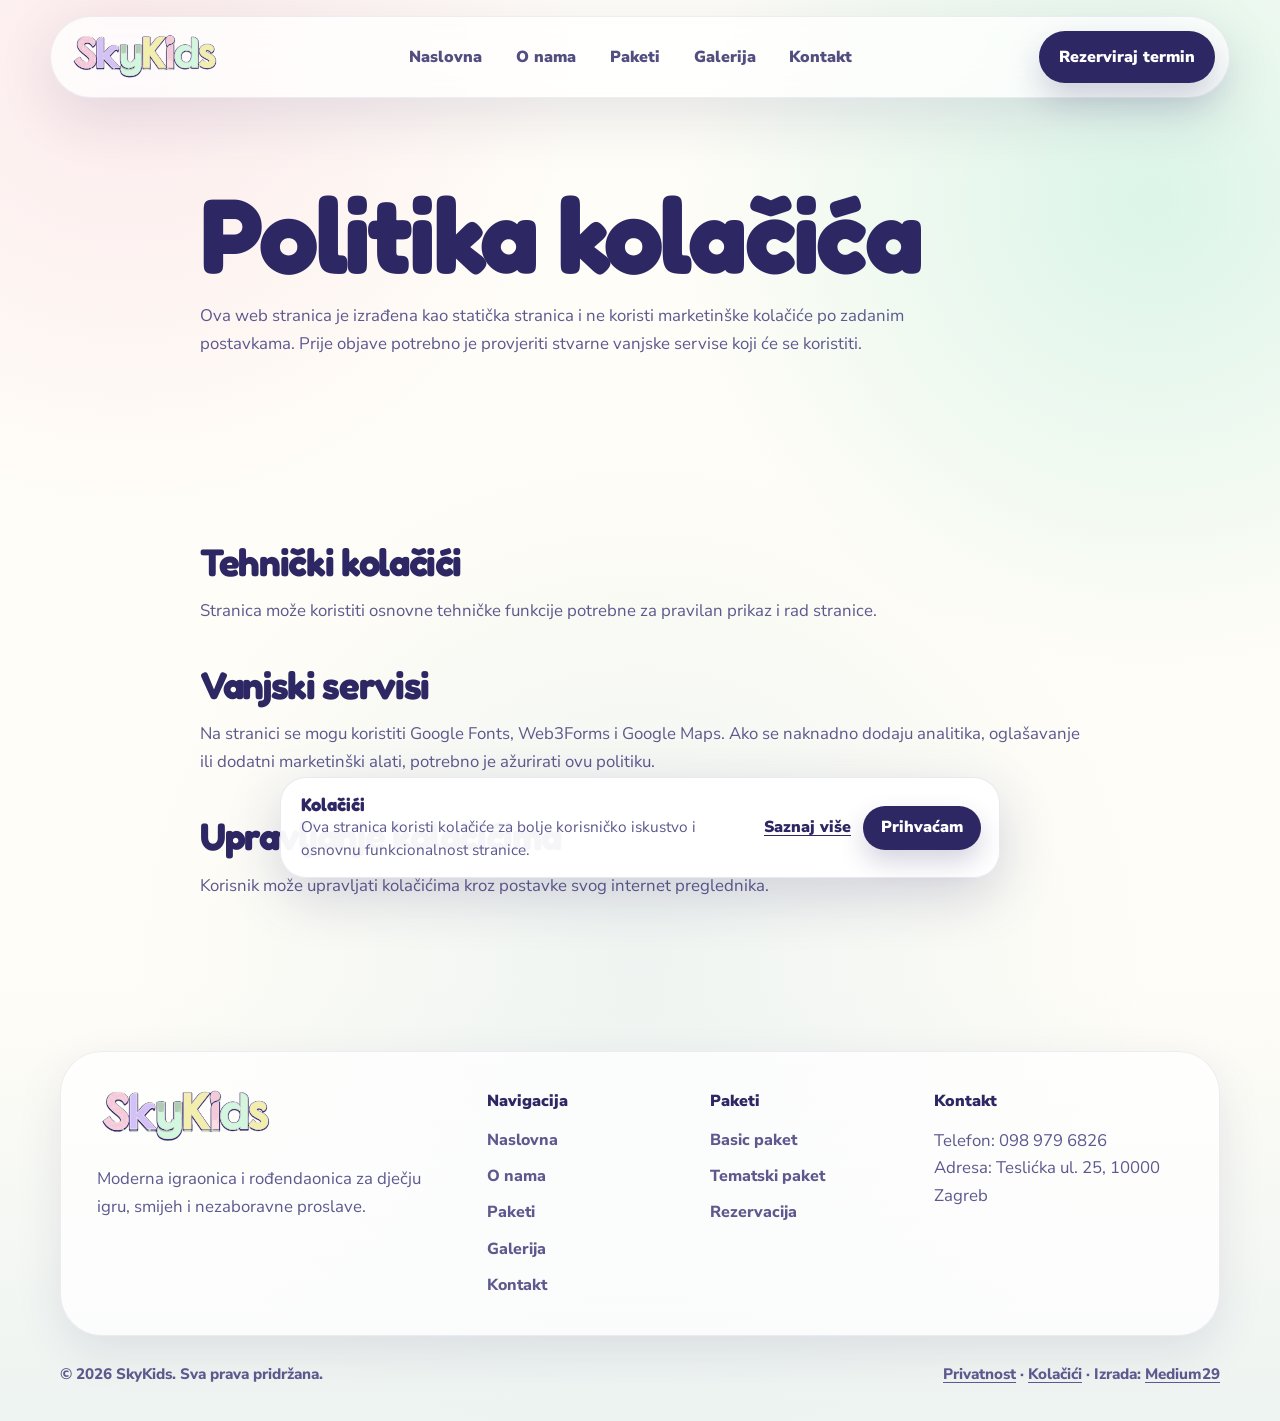
==== kolacici/index.html @ a53701cd "popralvjeno 2" ====
<!doctype html>
<html lang="hr">
<head>
  <meta charset="utf-8"><meta name="viewport" content="width=device-width, initial-scale=1">
  <title>Politika kolačića | SkyKids</title>
  <meta name="description" content="Informacije o kolačićima i vanjskim servisima na SkyKids web stranici.">
  <link rel="canonical" href="https://skykids.hr/kolacici">
  <meta name="robots" content="noindex, follow"><meta name="theme-color" content="#BFEEDC">
  <link rel="icon" href="/assets/img/favicon.ico" sizes="any">
  <link rel="icon" type="image/png" sizes="32x32" href="/assets/img/favicon-32x32.png">
  <link rel="icon" type="image/png" sizes="16x16" href="/assets/img/favicon-16x16.png">
  <link rel="apple-touch-icon" sizes="180x180" href="/assets/img/apple-touch-icon.png">
<link rel="preconnect" href="https://fonts.googleapis.com"><link rel="preconnect" href="https://fonts.gstatic.com" crossorigin><link href="https://fonts.googleapis.com/css2?family=Fredoka:wght@500;600;700&family=Nunito+Sans:wght@400;600;700;800;900;1000&display=swap" rel="stylesheet"><link rel="stylesheet" href="/assets/css/style.css">
  <link rel="manifest" href="site.webmanifest">
</head>
<body data-page="cookies">
  <a class="skip-link" href="#main">Preskoči na sadržaj</a>
  <header class="site-header" aria-label="Glavna navigacija"><div class="header-inner"><a class="brand" href="/" aria-label="SkyKids naslovna"><img decoding="async" class="brand-logo" src="/assets/img/logo.svg" alt="SkyKids logo"></a><nav class="nav" aria-label="Navigacija"><a href="/">Naslovna</a><a href="/o-nama">O nama</a><a href="/paketi">Paketi</a><a href="/galerija">Galerija</a><a href="/kontakt">Kontakt</a></nav><div class="header-actions"><a class="btn" href="/kontakt#rezervacija">Rezerviraj termin</a><button class="menu-toggle" type="button" aria-label="Otvori izbornik" aria-expanded="false"><span></span><span></span><span></span></button></div></div></header>
  <main id="main"><section class="page-hero"><div class="container policy-content reveal"><h1>Politika kolačića</h1><p class="lead">Ova web stranica je izrađena kao statička stranica i ne koristi marketinške kolačiće po zadanim postavkama. Prije objave potrebno je provjeriti stvarne vanjske servise koji će se koristiti.</p></div></section><section class="section compact"><div class="container policy-content reveal"><h2>Tehnički kolačići</h2><p>Stranica može koristiti osnovne tehničke funkcije potrebne za pravilan prikaz i rad stranice.</p><h2>Vanjski servisi</h2><p>Na stranici se mogu koristiti Google Fonts, Web3Forms i Google Maps. Ako se naknadno dodaju analitika, oglašavanje ili dodatni marketinški alati, potrebno je ažurirati ovu politiku.</p><h2>Upravljanje kolačićima</h2><p>Korisnik može upravljati kolačićima kroz postavke svog internet preglednika.</p></div></section></main>
  <footer class="site-footer"><div class="container"><div class="footer-grid"><div><img decoding="async" class="footer-logo" src="/assets/img/logo.svg" alt="SkyKids logo"><p>Moderna igraonica i rođendaonica za dječju igru, smijeh i nezaboravne proslave.</p></div><div><div class="footer-title">Navigacija</div><div class="footer-links"><a href="/">Naslovna</a><a href="/o-nama">O nama</a><a href="/paketi">Paketi</a><a href="/galerija">Galerija</a><a href="/kontakt">Kontakt</a></div></div><div><div class="footer-title">Paketi</div><div class="footer-links"><a href="/paketi#basic">Basic paket</a><a href="/paketi#tematski">Tematski paket</a><a href="/kontakt#rezervacija">Rezervacija</a></div></div><div><div class="footer-title">Kontakt</div><p>Telefon: <a href="tel:+385989796826">098 979 6826</a><br>Adresa: Teslićka ul. 25, 10000 Zagreb</p></div></div><div class="copyright"><span>© 2026 SkyKids. Sva prava pridržana.</span><span><a href="/politika-privatnosti">Privatnost</a> · <a href="/kolacici">Kolačići</a> · Izrada: <a href="https://medium29.com/" target="_blank" rel="noopener">Medium29</a></span></div></div></footer><script src="/assets/js/main.js"></script>
</body></html>
---- assets/css/style.css ----
:root{
  --ink:#2D2764;
  --ink-soft:#5d598e;
  --mint:#BFEEDC;
  --mint-2:#E8F9F1;
  --blue:#D8E8EA;
  --cream:#F6EDC8;
  --cream-2:#FFF8DA;
  --pink:#F6C8D8;
  --pink-2:#FFF0F6;
  --yellow:#EFD129;
  --white:#FFFDF7;
  --surface:#ffffff;
  --shadow:0 24px 70px rgba(45,39,100,.14);
  --shadow-soft:0 16px 45px rgba(45,39,100,.10);
  --radius:32px;
  --radius-sm:20px;
  --container:min(1160px, calc(100% - 40px));
  --header-h:82px;
}

*{box-sizing:border-box}
html{scroll-behavior:smooth; overflow-x:hidden;}
body{
  margin:0;
  font-family:'Nunito Sans', system-ui, -apple-system, BlinkMacSystemFont, 'Segoe UI', sans-serif;
  color:var(--ink);
  background:
    radial-gradient(circle at 10% 4%, rgba(246,200,216,.35), transparent 28rem),
    radial-gradient(circle at 90% 14%, rgba(191,238,220,.55), transparent 30rem),
    radial-gradient(circle at 50% 68%, rgba(216,232,234,.42), transparent 32rem),
    var(--white);
  line-height:1.65;
  overflow-x:hidden;
}
body.menu-open{overflow:hidden;}
img{max-width:100%;display:block}
a{color:inherit;text-decoration:none}
button,input,select,textarea{font:inherit}
::selection{background:var(--yellow);color:var(--ink)}

.skip-link{
  position:absolute;left:1rem;top:-5rem;z-index:9999;background:var(--ink);color:white;padding:.75rem 1rem;border-radius:999px;
}
.skip-link:focus{top:1rem}

.container{width:var(--container);margin-inline:auto}
.section{padding:110px 0;position:relative}
.section.compact{padding:82px 0}
.eyebrow{
  display:inline-flex;align-items:center;gap:.55rem;
  color:var(--ink);font-weight:900;font-size:.82rem;letter-spacing:.08em;text-transform:uppercase;
  background:rgba(255,255,255,.72);border:1px solid rgba(45,39,100,.08);box-shadow:0 10px 30px rgba(45,39,100,.06);
  padding:.55rem .8rem;border-radius:999px;
}
.eyebrow::before{content:'';width:.55rem;height:.55rem;border-radius:999px;background:var(--yellow);box-shadow:0 0 0 6px rgba(239,209,41,.18)}
h1,h2,h3{
  font-family:'Fredoka', 'Nunito Sans', system-ui, sans-serif;
  margin:0 0 1rem;line-height:.98;letter-spacing:-.035em;color:var(--ink);
}
h1{font-size:clamp(3.3rem,8.3vw,7.8rem)}
h2{font-size:clamp(2.4rem,5vw,5.2rem)}
h3{font-size:clamp(1.4rem,2.4vw,2rem)}
p{margin:0;color:var(--ink-soft);font-size:1.05rem}
.lead{font-size:clamp(1.08rem,1.9vw,1.28rem);max-width:710px}
.text-center{text-align:center}
.text-center .lead{margin-inline:auto}
.grid{display:grid;gap:24px}
.two{grid-template-columns:repeat(2,minmax(0,1fr))}
.three{grid-template-columns:repeat(3,minmax(0,1fr))}
.four{grid-template-columns:repeat(4,minmax(0,1fr))}

.btn{
  display:inline-flex;align-items:center;justify-content:center;gap:.65rem;
  min-height:52px;padding:0 1.25rem;border-radius:999px;border:0;cursor:pointer;font-weight:900;
  background:var(--ink);color:white;box-shadow:0 16px 34px rgba(45,39,100,.22);
  transition:transform .25s ease, box-shadow .25s ease, background .25s ease;
}
.btn:hover{transform:translateY(-3px);box-shadow:0 22px 48px rgba(45,39,100,.26)}
.btn.secondary{background:linear-gradient(135deg,var(--cream),var(--yellow));color:var(--ink);box-shadow:0 16px 34px rgba(239,209,41,.22)}
.btn.ghost{background:rgba(255,255,255,.78);color:var(--ink);border:1px solid rgba(45,39,100,.10);box-shadow:0 12px 26px rgba(45,39,100,.08)}
.btn.full{width:100%}

.site-header{
  position:fixed;top:16px;left:0;right:0;z-index:1000;pointer-events:none;transition:opacity .45s ease, transform .45s ease;
}
body[data-page="home"] .site-header{opacity:0;transform:translateY(-14px);}
body[data-page="home"] .site-header.is-visible{opacity:1;transform:translateY(0);}
.header-inner{
  pointer-events:auto;width:min(1180px,calc(100% - 28px));margin-inline:auto;height:var(--header-h);
  display:flex;align-items:center;justify-content:space-between;gap:1rem;
  padding:.75rem .9rem .75rem 1.1rem;border-radius:999px;
  background:rgba(255,255,255,.74);backdrop-filter:blur(20px);-webkit-backdrop-filter:blur(20px);
  border:1px solid rgba(45,39,100,.08);box-shadow:0 18px 60px rgba(45,39,100,.12);
}
.brand{display:flex;align-items:center;gap:.85rem;min-width:0}
.brand-logo{width:154px;height:auto;display:block}
.nav{display:flex;align-items:center;gap:.28rem}
.nav a{padding:.75rem .92rem;border-radius:999px;font-weight:900;color:rgba(45,39,100,.82);transition:background .2s ease,color .2s ease}
.nav a:hover,.nav a.active{background:rgba(191,238,220,.58);color:var(--ink)}
.header-actions{display:flex;align-items:center;gap:.7rem}
.menu-toggle{display:none;width:48px;height:48px;border-radius:999px;border:0;background:var(--ink);position:relative;cursor:pointer;box-shadow:0 14px 28px rgba(45,39,100,.20)}
.menu-toggle span{position:absolute;left:14px;right:14px;height:2px;background:white;border-radius:999px;transition:transform .25s ease, top .25s ease, opacity .25s ease}
.menu-toggle span:nth-child(1){top:17px}
.menu-toggle span:nth-child(2){top:23px}
.menu-toggle span:nth-child(3){top:29px}
body.menu-open .menu-toggle span:nth-child(1){top:23px;transform:rotate(45deg)}
body.menu-open .menu-toggle span:nth-child(2){opacity:0}
body.menu-open .menu-toggle span:nth-child(3){top:23px;transform:rotate(-45deg)}

.intro{
  min-height:148svh;display:block;position:relative;overflow:clip;padding:0 20px;
  background:
    radial-gradient(circle at 18% 18%, rgba(246,200,216,.46), transparent 24rem),
    radial-gradient(circle at 78% 22%, rgba(191,238,220,.62), transparent 26rem),
    linear-gradient(135deg,#fffdf7 0%,#eefbf5 45%,#fff6df 100%);
}
.intro-logo-wrap{position:sticky;top:0;height:100svh;display:grid;place-items:center;will-change:transform,opacity;z-index:2}
.intro-logo{width:min(980px,90vw);filter:drop-shadow(0 34px 46px rgba(45,39,100,.14));transform-origin:center;}


.hero{padding:calc(var(--header-h) + 92px) 0 92px;min-height:94svh;display:flex;align-items:center;position:relative;overflow:hidden}
.hero-grid{display:grid;grid-template-columns:1.01fr .99fr;gap:48px;align-items:center}
.hero-copy{position:relative;z-index:5}
.hero h1 span{display:block;color:transparent;background:linear-gradient(135deg,var(--ink),#6b62aa 45%,#cab64f);-webkit-background-clip:text;background-clip:text}
.hero-actions{display:flex;flex-wrap:wrap;gap:14px;margin-top:30px}
.hero-note{display:flex;gap:12px;align-items:flex-start;margin-top:32px;padding:16px;border-radius:24px;background:rgba(255,255,255,.70);border:1px solid rgba(45,39,100,.08);box-shadow:var(--shadow-soft);max-width:560px}
.hero-note strong{display:block;color:var(--ink);font-weight:1000}
.hero-note p{font-size:.98rem}
.hero-note img{width:46px;flex:0 0 auto}
.hero-media{position:relative;z-index:4}
.hero-card{border-radius:42px;overflow:hidden;box-shadow:var(--shadow);background:white;padding:12px;transform:rotate(1.2deg)}
.hero-card img{height:min(620px,68vh);width:100%;object-fit:cover;border-radius:32px}
.hero-mini-card{position:absolute;left:-34px;bottom:34px;background:rgba(255,255,255,.82);backdrop-filter:blur(18px);border:1px solid rgba(45,39,100,.08);border-radius:28px;box-shadow:var(--shadow-soft);padding:16px 18px;display:flex;align-items:center;gap:12px;max-width:270px}
.hero-mini-card img{width:42px}
.hero-mini-card strong{display:block}
.hero-mini-card span{font-size:.92rem;color:var(--ink-soft)}
.shape{position:absolute;border-radius:999px;filter:blur(0);z-index:0;pointer-events:none}
.shape.mint{width:360px;height:360px;background:rgba(191,238,220,.68);left:-120px;top:16%}
.shape.pink{width:270px;height:270px;background:rgba(246,200,216,.55);right:-75px;bottom:9%}
.shape.cream{width:230px;height:230px;background:rgba(246,237,200,.74);left:38%;bottom:5%}

.section-head{display:flex;align-items:end;justify-content:space-between;gap:32px;margin-bottom:42px}
.section-head .lead{max-width:580px}
.card{background:rgba(255,255,255,.74);border:1px solid rgba(45,39,100,.08);border-radius:var(--radius);box-shadow:var(--shadow-soft);padding:28px;position:relative;overflow:hidden;transition:transform .25s ease, box-shadow .25s ease;background-clip:padding-box}
.card:hover{transform:translateY(-6px);box-shadow:var(--shadow)}
.card-icon{width:58px;height:58px;border-radius:20px;display:grid;place-items:center;background:linear-gradient(135deg,var(--cream),var(--mint));margin-bottom:22px;font-size:1.7rem;box-shadow:0 14px 28px rgba(45,39,100,.10)}
.card p{font-size:1rem}
.card-soft{background:linear-gradient(135deg,rgba(255,255,255,.82),rgba(232,249,241,.82))}
.feature-photo{border-radius:42px;overflow:hidden;box-shadow:var(--shadow);padding:10px;background:white}
.feature-photo img{height:520px;width:100%;object-fit:cover;border-radius:32px}
.feature-list{display:grid;gap:14px;margin-top:28px}
.feature-list li{list-style:none;padding:16px 18px;border-radius:22px;background:rgba(255,255,255,.68);border:1px solid rgba(45,39,100,.07);box-shadow:0 12px 30px rgba(45,39,100,.06);font-weight:800}
.feature-list li::before{content:'✦';margin-right:.65rem;color:#c9ad19}
ul.clean{padding:0;margin:0;list-style:none}

.packages-wrap{align-items:stretch}
.package{padding:34px;border-radius:38px;background:rgba(255,255,255,.80);border:1px solid rgba(45,39,100,.08);box-shadow:var(--shadow-soft);position:relative;overflow:hidden;display:flex;flex-direction:column;min-height:100%}
.package.featured{background:linear-gradient(145deg,rgba(255,255,255,.88),rgba(255,248,218,.94));border:2px solid rgba(239,209,41,.55);box-shadow:0 28px 80px rgba(239,209,41,.20)}
.package-badge{position:absolute;top:22px;right:22px;background:var(--ink);color:white;border-radius:999px;padding:.48rem .75rem;font-size:.82rem;font-weight:1000}
.package .price{font-family:'Fredoka';font-size:clamp(3.2rem,5vw,5.3rem);line-height:.9;letter-spacing:-.05em;color:var(--ink);margin:14px 0 10px}
.package .price small{font-family:'Nunito Sans';font-size:1rem;letter-spacing:0;color:var(--ink-soft);font-weight:900}
.package h3{padding-right:132px}
.package ul{display:grid;gap:12px;margin:24px 0 32px}
.package li{list-style:none;display:flex;gap:12px;align-items:flex-start;font-weight:800;color:var(--ink-soft)}
.package li::before{content:'✓';flex:0 0 25px;height:25px;border-radius:999px;background:var(--mint);display:grid;place-items:center;color:var(--ink);font-size:.9rem;font-weight:1000}
.package .btn{margin-top:auto}
.comparison{overflow:auto;border-radius:32px;background:white;box-shadow:var(--shadow-soft);border:1px solid rgba(45,39,100,.08)}
.comparison table{width:100%;border-collapse:collapse;min-width:720px}
.comparison th,.comparison td{text-align:left;padding:18px 22px;border-bottom:1px solid rgba(45,39,100,.08)}
.comparison th{font-family:'Fredoka';font-size:1.25rem;background:rgba(232,249,241,.7);color:var(--ink)}
.comparison td:nth-child(2),.comparison td:nth-child(3){font-weight:900;color:var(--ink)}

.gallery-strip{display:grid;grid-template-columns:1.15fr .85fr 1fr;gap:18px;align-items:stretch}
.gallery-strip a,.gallery-item{display:block;position:relative;border-radius:30px;overflow:hidden;box-shadow:var(--shadow-soft);background:white}
.gallery-item{content-visibility:auto;contain-intrinsic-size:220px 220px}
.gallery-strip img{width:100%;height:100%;object-fit:cover;min-height:250px;transition:transform .5s ease}
.gallery-strip a:hover img,.gallery-item:hover img{transform:scale(1.045)}
.gallery-strip a:nth-child(1){grid-row:span 2}
.gallery-strip a:nth-child(1) img{min-height:520px}

.gallery-video-card{position:relative;margin:0 0 28px;border-radius:34px;overflow:hidden;background:rgba(255,255,255,.86);box-shadow:var(--shadow-soft);padding:10px}
.gallery-video-card video{display:block;width:100%;height:auto;max-height:640px;object-fit:cover;border-radius:26px;background:#2D2764;outline:none}
.gallery-video-card video:focus-visible{box-shadow:0 0 0 4px rgba(239,209,41,.45)}
.gallery-grid{display:grid;grid-template-columns:repeat(4,1fr);gap:18px}
.gallery-item img{width:100%;height:260px;object-fit:cover}
.gallery-item:nth-child(6n+1){grid-column:span 2}
.gallery-item:nth-child(6n+1) img{height:320px}
.gallery-item:nth-child(9n+4){grid-row:span 2}
.gallery-item:nth-child(9n+4) img{height:538px}
.lightbox{position:fixed;inset:0;z-index:3000;background:rgba(19,17,44,.88);display:none;align-items:center;justify-content:center;padding:28px}
.lightbox.is-open{display:flex}
.lightbox img{max-height:88vh;max-width:min(1100px,92vw);border-radius:28px;box-shadow:0 30px 80px rgba(0,0,0,.4)}
.lightbox button{position:absolute;top:22px;right:22px;border:0;background:white;color:var(--ink);width:48px;height:48px;border-radius:999px;font-size:1.4rem;font-weight:900;cursor:pointer}

.cta-band{position:relative;overflow:hidden;border-radius:48px;background:linear-gradient(135deg,var(--ink),#4d448e);color:white;padding:58px;box-shadow:var(--shadow)}
.cta-band h2,.cta-band p{color:white}
.cta-band p{opacity:.82}
.cta-band .btn{background:white;color:var(--ink)}
.cta-band::before{content:'';position:absolute;right:-90px;top:-80px;width:310px;height:310px;border-radius:999px;background:rgba(239,209,41,.25)}
.cta-band::after{content:'';position:absolute;left:-90px;bottom:-130px;width:300px;height:300px;border-radius:999px;background:rgba(191,238,220,.24)}
.cta-content{position:relative;z-index:2;display:grid;grid-template-columns:1fr auto;gap:26px;align-items:center}

.page-hero{padding:calc(var(--header-h) + 100px) 0 62px;position:relative;overflow:hidden}
.page-hero-grid{display:grid;grid-template-columns:1fr .75fr;gap:44px;align-items:center}
.page-hero-photo{border-radius:42px;overflow:hidden;padding:10px;background:white;box-shadow:var(--shadow);transform:rotate(-1deg)}
.page-hero-photo img{height:430px;width:100%;object-fit:cover;border-radius:32px}

.contact-layout{display:grid;grid-template-columns:.82fr 1.18fr;gap:32px;align-items:start}
.contact-card{padding:32px;border-radius:36px;background:rgba(255,255,255,.78);border:1px solid rgba(45,39,100,.08);box-shadow:var(--shadow-soft)}
.contact-list{display:grid;gap:14px;margin-top:22px}
.contact-row{display:flex;gap:14px;align-items:flex-start;padding:16px;border-radius:22px;background:rgba(232,249,241,.58);font-weight:800}
.contact-row span{width:34px;height:34px;border-radius:14px;background:white;display:grid;place-items:center;flex:0 0 auto}
.contact-row small{display:block;color:var(--ink-soft);font-weight:800}
.form-grid{display:grid;grid-template-columns:1fr 1fr;gap:16px}
.field{display:flex;flex-direction:column;gap:8px}
.field.full{grid-column:1/-1}
.field label,.field .field-label{font-weight:1000;color:var(--ink)}
.field input,.field select,.field textarea{width:100%;border:1px solid rgba(45,39,100,.13);border-radius:20px;background:white;padding:15px 16px;color:var(--ink);outline:none;transition:border .2s ease, box-shadow .2s ease}
.field textarea{min-height:138px;resize:vertical}
.field input:focus,.field select:focus,.field textarea:focus{border-color:rgba(45,39,100,.45);box-shadow:0 0 0 5px rgba(191,238,220,.5)}
.form-note{font-size:.92rem;margin:14px 0 0}
.map-placeholder{min-height:360px;border-radius:36px;background:linear-gradient(135deg,var(--mint-2),var(--cream-2));border:1px dashed rgba(45,39,100,.24);display:grid;place-items:center;text-align:center;padding:28px;box-shadow:var(--shadow-soft);margin-top:28px}
.map-placeholder strong{display:block;font-family:'Fredoka';font-size:1.8rem;margin-bottom:.4rem}
.map-embed{height:360px;border-radius:36px;overflow:hidden;box-shadow:var(--shadow-soft);margin-top:28px;border:1px solid rgba(45,39,100,.1);background:rgba(255,255,255,.72)}
.map-embed iframe{width:100%;height:100%;border:0;display:block}

.site-footer{padding:70px 0 34px;background:linear-gradient(180deg,transparent,rgba(216,232,234,.45));position:relative}
.footer-grid{display:grid;grid-template-columns:1.3fr .7fr .7fr .9fr;gap:30px;padding:36px;border-radius:42px;background:rgba(255,255,255,.72);border:1px solid rgba(45,39,100,.08);box-shadow:var(--shadow-soft)}
.footer-logo{width:180px;margin-bottom:20px}
.footer-title{font-weight:1000;margin-bottom:12px}
.footer-links{display:grid;gap:10px}
.footer-links a{color:var(--ink-soft);font-weight:800}
.footer-links a:hover{color:var(--ink)}
.socials{display:flex;gap:10px;margin-top:16px}
.socials a{width:42px;height:42px;border-radius:999px;display:grid;place-items:center;background:var(--ink);color:white;font-weight:1000}
.copyright{display:flex;align-items:center;justify-content:space-between;gap:20px;color:var(--ink-soft);font-weight:800;font-size:.95rem;margin-top:26px}
.copyright a{text-decoration:underline;text-underline-offset:3px}

/* Lakši i glađi ulaz sadržaja pri skrolu */
.reveal{
  opacity:0;
  transform:translate3d(0,12px,0);
  transition:opacity .46s cubic-bezier(.2,.8,.2,1), transform .46s cubic-bezier(.2,.8,.2,1);
  backface-visibility:hidden;
}
.reveal.is-visible{opacity:1;transform:translate3d(0,0,0)}
.float-card{animation:float 6.5s ease-in-out infinite}
.float-card.delay{animation-delay:-2s}
@keyframes float{0%,100%{transform:translateY(0)}50%{transform:translateY(-16px)}}
@keyframes floatTilt{0%,100%{transform:translate3d(0,0,0) rotate(-4deg)}50%{transform:translate3d(0,-14px,0) rotate(5deg)}}
@keyframes twinkle{0%,100%{transform:scale(1) rotate(0deg);opacity:.78}50%{transform:scale(1.1) rotate(8deg);opacity:1}}
@keyframes planeFloat{0%,100%{transform:translate3d(0,0,0) rotate(-3deg)}50%{transform:translate3d(0,-12px,0) rotate(4deg)}}

@media (max-width:1040px){
  :root{--header-h:74px;--container:min(100% - 30px, 920px)}
  .nav{position:fixed;top:103px;left:14px;right:14px;display:grid;gap:8px;padding:16px;border-radius:28px;background:rgba(255,255,255,.96);box-shadow:var(--shadow);border:1px solid rgba(45,39,100,.08);transform:translateY(-12px);opacity:0;visibility:hidden;transition:.24s ease;max-height:calc(100svh - 122px);overflow:auto}
  body.menu-open .nav{transform:translateY(0);opacity:1;visibility:visible}
  .nav a{padding:1rem 1.1rem;background:rgba(232,249,241,.5)}
  .menu-toggle{display:block}
.header-actions .btn{display:none}
.brand-logo{width:132px}
  .hero-grid,.page-hero-grid,.contact-layout,.two{grid-template-columns:1fr}
.three,.four{grid-template-columns:repeat(2,1fr)}
  .hero{padding-top:calc(var(--header-h) + 70px);min-height:auto}
.hero-card img{height:480px}
.hero-mini-card{left:16px;bottom:16px}
.section-head{display:block}
.section-head .lead{margin-top:18px}
.gallery-grid{grid-template-columns:repeat(3,1fr)}
.gallery-item:nth-child(n){grid-column:auto;grid-row:auto}
.gallery-item:nth-child(n) img{height:250px}
.footer-grid{grid-template-columns:1fr 1fr}
.cta-content{grid-template-columns:1fr}
}
@media (max-width:720px){
  :root{--container:calc(100% - 24px)}
  body{background:var(--white)}
  h1{font-size:clamp(3rem,17vw,4.9rem)}h2{font-size:clamp(2.25rem,11vw,3.8rem)}
  .section{padding:76px 0}
.section.compact{padding:62px 0}
.header-inner{height:70px;padding:.65rem}
.site-header{top:10px}
.brand-logo{width:116px}
.intro{min-height:132svh}
.intro-logo{width:min(680px,92vw)}
  .hero{padding:118px 0 64px}
.hero-actions{display:grid}
.hero-actions .btn{width:100%}
.hero-card{border-radius:30px;padding:8px}
.hero-card img{height:360px;border-radius:24px}
.hero-mini-card{position:relative;left:auto;bottom:auto;margin-top:14px;max-width:none}
.hero-note{display:none}
.shape{display:none}
.three,.four{grid-template-columns:1fr}
.card,.package,.contact-card{border-radius:28px;padding:24px}
.package h3{padding-right:0}
.package-badge{position:static;width:max-content;margin-bottom:12px}
.package .price{font-size:3.6rem}
.gallery-strip{grid-template-columns:1fr}
.gallery-strip a:nth-child(1){grid-row:auto}
.gallery-strip a:nth-child(1) img,.gallery-strip img{min-height:260px;height:260px}
.gallery-grid{grid-template-columns:1fr 1fr;gap:12px}
.gallery-item img,.gallery-item:nth-child(n) img{height:190px}
  .gallery-video-card{margin-bottom:18px;border-radius:24px;padding:7px}
  .gallery-video-card video{max-height:none;border-radius:18px}

.cta-band{border-radius:32px;padding:34px 24px}
.page-hero{padding:118px 0 48px}
.page-hero-photo img{height:310px}
.form-grid{grid-template-columns:1fr}
.footer-grid{grid-template-columns:1fr;padding:26px;border-radius:30px}
.copyright{display:block}
.footer-logo{width:155px}
.map-placeholder,.map-embed{min-height:280px}
.comparison{border-radius:24px}
}
@media (prefers-reduced-motion: reduce){
  *,*::before,*::after{animation-duration:.001ms!important;animation-iteration-count:1!important;scroll-behavior:auto!important;transition-duration:.001ms!important}
.reveal{opacity:1;transform:none}
}
.checkbox-field label{display:flex;gap:12px;align-items:flex-start;font-weight:800;color:var(--ink-soft);line-height:1.45}
.checkbox-field input{width:20px;height:20px;margin-top:2px;accent-color:var(--ink);flex:0 0 auto}
.checkbox-field a{text-decoration:underline;text-underline-offset:3px;color:var(--ink);font-weight:1000}
.policy-content{max-width:880px}
.policy-content h2{font-size:clamp(1.9rem,3vw,3rem);margin-top:42px}
.policy-content p,.policy-content li{color:var(--ink-soft);font-size:1.05rem}
.policy-content ul{display:grid;gap:12px;padding-left:1.2rem}

.socials a .social-icon{width:20px;height:20px;display:block}
.socials a:hover{transform:translateY(-3px);box-shadow:0 14px 26px rgba(45,39,100,.22)}

@media (hover:none){
  .btn:hover,.card:hover,.gallery-strip a:hover,.gallery-item:hover{transform:none;box-shadow:var(--shadow-soft)}
  .gallery-strip a:hover img,.gallery-item:hover img{transform:none}
}


/* iOS/Safari fix za native kalendar: vidljivo polje je običan label box
   iste širine kao ostali inputi, a pravi input[type=date] je skriven 1px
   i služi samo za otvaranje sistemskog kalendara. */
.field input,
.field select,
.field textarea{
  min-width:0;
  max-width:100%;
  display:block;
  box-sizing:border-box;
}
.date-field{
  min-width:0;
  max-width:100%;
}
.date-control{
  position:relative;
  width:100%;
  max-width:100%;
  min-width:0;
  box-sizing:border-box;
}
.date-picker-wrap{
  position:relative;
  width:100%;
  max-width:100%;
  min-width:0;
  height:58px;
  border:1px solid rgba(45,39,100,.13);
  border-radius:20px;
  background:#fff;
  box-sizing:border-box;
  overflow:hidden;
  display:flex;
  align-items:center;
  padding:15px 54px 15px 16px;
  margin:0;
  cursor:pointer;
  transition:border .2s ease, box-shadow .2s ease;
}
.date-picker-wrap:focus-within,
.date-picker-wrap:focus-visible,
.date-control:focus-within .date-picker-wrap{
  border-color:rgba(45,39,100,.45);
  box-shadow:0 0 0 5px rgba(191,238,220,.5);
}
.date-picker-wrap::after{
  content:"";
  position:absolute;
  right:18px;
  top:50%;
  width:24px;
  height:24px;
  transform:translateY(-50%);
  pointer-events:none;
  opacity:.72;
  background:center/contain no-repeat url("data:image/svg+xml,%3Csvg xmlns='http://www.w3.org/2000/svg' width='24' height='24' viewBox='0 0 24 24' fill='none' stroke='%232D2764' stroke-width='2.2' stroke-linecap='round' stroke-linejoin='round'%3E%3Crect x='3' y='4' width='18' height='18' rx='4'/%3E%3Cpath d='M16 2v4M8 2v4M3 10h18'/%3E%3C/svg%3E");
}
.date-display{
  display:block;
  width:100%;
  min-width:0;
  overflow:hidden;
  white-space:nowrap;
  text-overflow:ellipsis;
  color:var(--ink);
  line-height:1.2;
}
.date-display.is-placeholder{
  color:rgba(45,39,100,.42);
}
.native-date-input{
  position:absolute;
  left:0;
  top:0;
  width:1px!important;
  height:1px!important;
  min-width:0!important;
  max-width:1px!important;
  opacity:.01;
  border:0;
  padding:0;
  margin:0;
  overflow:hidden;
  clip:rect(0 0 0 0);
  clip-path:inset(50%);
  -webkit-appearance:none;
  appearance:none;
}
.native-date-input::-webkit-date-and-time-value{
  min-width:0;
}
.native-date-input::-webkit-calendar-picker-indicator{
  cursor:pointer;
}
@supports (-webkit-touch-callout:none){
  .date-picker-wrap{
    width:100%!important;
    max-width:100%!important;
    flex:0 0 auto;
  }
}


.cookie-banner{
  position:fixed;
  left:50%;
  bottom:22px;
  z-index:5000;
  width:min(720px, calc(100% - 32px));
  display:flex;
  align-items:center;
  justify-content:space-between;
  gap:18px;
  padding:16px 18px 16px 20px;
  border:1px solid rgba(45,39,100,.10);
  border-radius:26px;
  background:rgba(255,255,255,.96);
  box-shadow:0 18px 55px rgba(45,39,100,.18);
  color:var(--ink);
  transform:translate3d(-50%, 18px, 0);
  opacity:0;
  visibility:hidden;
  transition:opacity .28s ease, transform .28s ease, visibility .28s ease;
}
.cookie-banner.is-visible{
  opacity:1;
  visibility:visible;
  transform:translate3d(-50%, 0, 0);
}
.cookie-banner strong{
  display:block;
  font-family:'Fredoka', 'Nunito Sans', system-ui, sans-serif;
  font-size:1.15rem;
  line-height:1.1;
  color:var(--ink);
  margin-bottom:2px;
}
.cookie-banner p{
  font-size:.96rem;
  line-height:1.45;
  color:var(--ink-soft);
}
.cookie-banner__actions{
  display:flex;
  align-items:center;
  gap:12px;
  flex:0 0 auto;
}
.cookie-banner__actions a{
  font-weight:900;
  color:var(--ink);
  text-decoration:underline;
  text-underline-offset:3px;
  white-space:nowrap;
}
.cookie-accept{
  border:0;
  min-height:44px;
  padding:0 18px;
  border-radius:999px;
  background:var(--ink);
  color:white;
  font-weight:1000;
  cursor:pointer;
  box-shadow:0 12px 26px rgba(45,39,100,.20);
  transition:transform .2s ease, box-shadow .2s ease;
}
.cookie-accept:hover{
  transform:translateY(-2px);
  box-shadow:0 16px 34px rgba(45,39,100,.24);
}

@media (max-width:720px){
  .cookie-banner{
    bottom:14px;
    width:calc(100% - 22px);
    display:grid;
    gap:14px;
    padding:16px;
    border-radius:22px;
  }
  .cookie-banner__actions{
    justify-content:space-between;
    width:100%;
  }
  .cookie-accept{
    min-height:42px;
    padding:0 16px;
  }
}
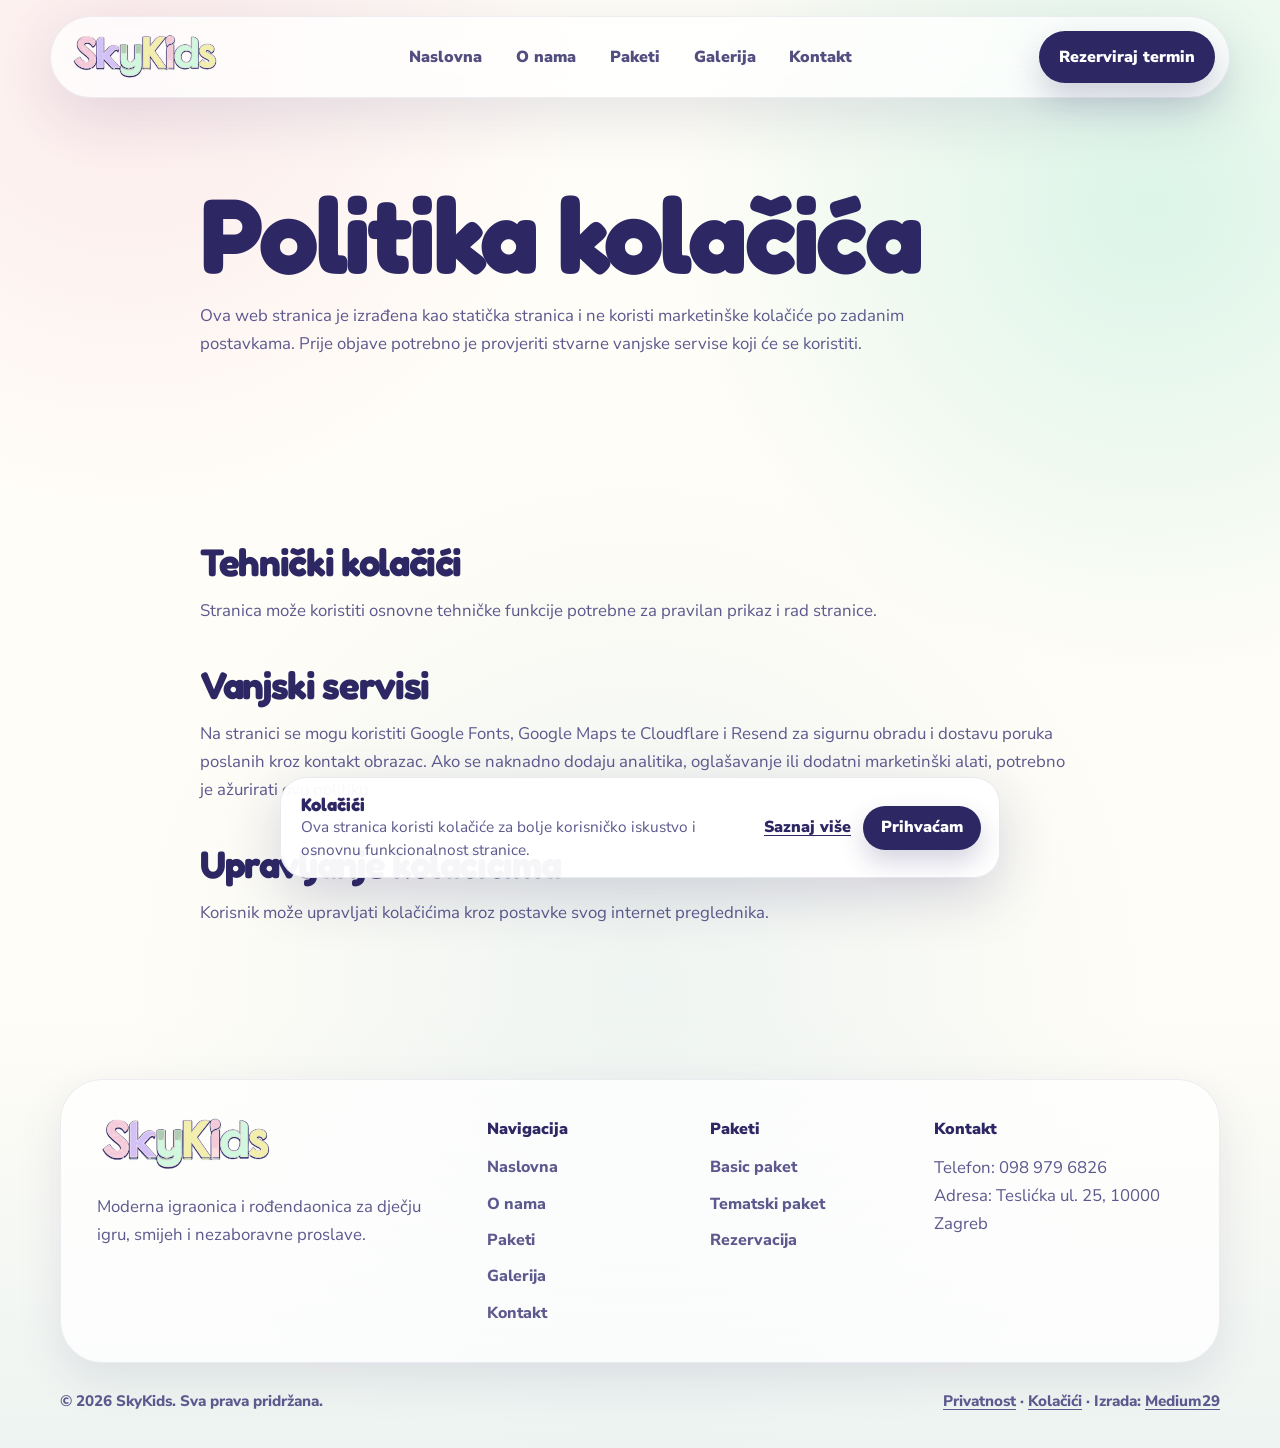
==== commit 9e8555b8: "100" ====
--- a/kolacici/index.html
+++ b/kolacici/index.html
@@ -16,6 +16,6 @@
 <body data-page="cookies">
   <a class="skip-link" href="#main">Preskoči na sadržaj</a>
   <header class="site-header" aria-label="Glavna navigacija"><div class="header-inner"><a class="brand" href="/" aria-label="SkyKids naslovna"><img decoding="async" class="brand-logo" src="/assets/img/logo.svg" alt="SkyKids logo"></a><nav class="nav" aria-label="Navigacija"><a href="/">Naslovna</a><a href="/o-nama">O nama</a><a href="/paketi">Paketi</a><a href="/galerija">Galerija</a><a href="/kontakt">Kontakt</a></nav><div class="header-actions"><a class="btn" href="/kontakt#rezervacija">Rezerviraj termin</a><button class="menu-toggle" type="button" aria-label="Otvori izbornik" aria-expanded="false"><span></span><span></span><span></span></button></div></div></header>
-  <main id="main"><section class="page-hero"><div class="container policy-content reveal"><h1>Politika kolačića</h1><p class="lead">Ova web stranica je izrađena kao statička stranica i ne koristi marketinške kolačiće po zadanim postavkama. Prije objave potrebno je provjeriti stvarne vanjske servise koji će se koristiti.</p></div></section><section class="section compact"><div class="container policy-content reveal"><h2>Tehnički kolačići</h2><p>Stranica može koristiti osnovne tehničke funkcije potrebne za pravilan prikaz i rad stranice.</p><h2>Vanjski servisi</h2><p>Na stranici se mogu koristiti Google Fonts, Web3Forms i Google Maps. Ako se naknadno dodaju analitika, oglašavanje ili dodatni marketinški alati, potrebno je ažurirati ovu politiku.</p><h2>Upravljanje kolačićima</h2><p>Korisnik može upravljati kolačićima kroz postavke svog internet preglednika.</p></div></section></main>
+  <main id="main"><section class="page-hero"><div class="container policy-content reveal"><h1>Politika kolačića</h1><p class="lead">Ova web stranica je izrađena kao statička stranica i ne koristi marketinške kolačiće po zadanim postavkama. Prije objave potrebno je provjeriti stvarne vanjske servise koji će se koristiti.</p></div></section><section class="section compact"><div class="container policy-content reveal"><h2>Tehnički kolačići</h2><p>Stranica može koristiti osnovne tehničke funkcije potrebne za pravilan prikaz i rad stranice.</p><h2>Vanjski servisi</h2><p>Na stranici se mogu koristiti Google Fonts, Google Maps te Cloudflare i Resend za sigurnu obradu i dostavu poruka poslanih kroz kontakt obrazac. Ako se naknadno dodaju analitika, oglašavanje ili dodatni marketinški alati, potrebno je ažurirati ovu politiku.</p><h2>Upravljanje kolačićima</h2><p>Korisnik može upravljati kolačićima kroz postavke svog internet preglednika.</p></div></section></main>
   <footer class="site-footer"><div class="container"><div class="footer-grid"><div><img decoding="async" class="footer-logo" src="/assets/img/logo.svg" alt="SkyKids logo"><p>Moderna igraonica i rođendaonica za dječju igru, smijeh i nezaboravne proslave.</p></div><div><div class="footer-title">Navigacija</div><div class="footer-links"><a href="/">Naslovna</a><a href="/o-nama">O nama</a><a href="/paketi">Paketi</a><a href="/galerija">Galerija</a><a href="/kontakt">Kontakt</a></div></div><div><div class="footer-title">Paketi</div><div class="footer-links"><a href="/paketi#basic">Basic paket</a><a href="/paketi#tematski">Tematski paket</a><a href="/kontakt#rezervacija">Rezervacija</a></div></div><div><div class="footer-title">Kontakt</div><p>Telefon: <a href="tel:+385989796826">098 979 6826</a><br>Adresa: Teslićka ul. 25, 10000 Zagreb</p></div></div><div class="copyright"><span>© 2026 SkyKids. Sva prava pridržana.</span><span><a href="/politika-privatnosti">Privatnost</a> · <a href="/kolacici">Kolačići</a> · Izrada: <a href="https://medium29.com/" target="_blank" rel="noopener">Medium29</a></span></div></div></footer><script src="/assets/js/main.js"></script>
 </body></html>
--- a/assets/css/style.css
+++ b/assets/css/style.css
@@ -527,3 +527,42 @@
     padding:0 16px;
   }
 }
+
+
+/* Secure reservation form feedback */
+.form-honeypot {
+  position: absolute !important;
+  width: 1px !important;
+  height: 1px !important;
+  padding: 0 !important;
+  margin: -1px !important;
+  overflow: hidden !important;
+  clip: rect(0, 0, 0, 0) !important;
+  white-space: nowrap !important;
+  border: 0 !important;
+}
+
+.reservation-form button[disabled] {
+  cursor: wait;
+  opacity: 0.72;
+}
+
+.form-status {
+  margin: 14px 0 0;
+  padding: 13px 15px;
+  border-radius: 14px;
+  font-weight: 700;
+  line-height: 1.45;
+}
+
+.form-status.is-success {
+  background: rgba(33, 150, 83, 0.12);
+  border: 1px solid rgba(33, 150, 83, 0.28);
+  color: #176b3a;
+}
+
+.form-status.is-error {
+  background: rgba(211, 47, 47, 0.10);
+  border: 1px solid rgba(211, 47, 47, 0.26);
+  color: #9f2020;
+}
